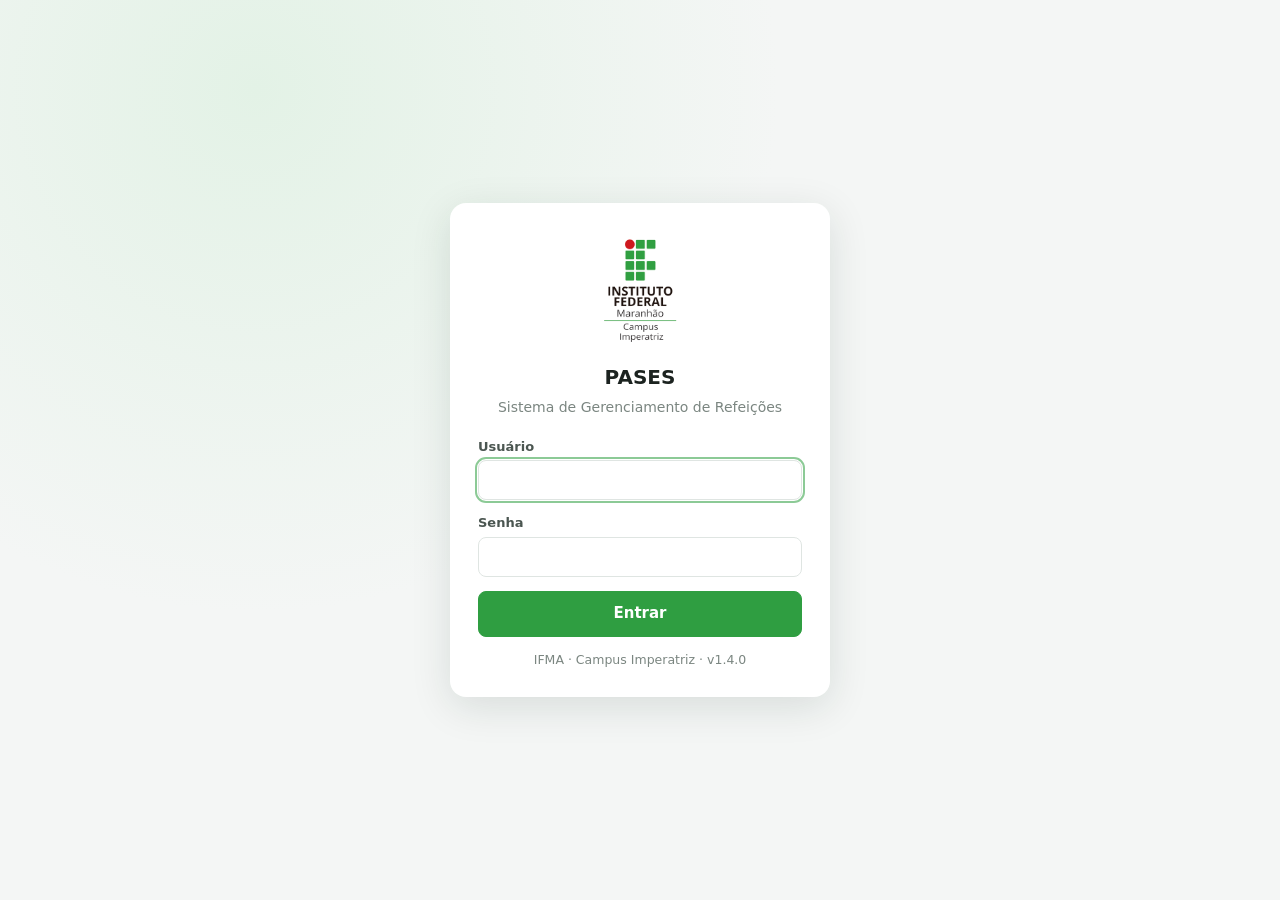
==== index.html @ cff8dca4 "v1.4: páginas e cache" ====
<!doctype html>
<html lang="pt-BR">
<head>
  <meta charset="utf-8">
  <meta name="viewport" content="width=device-width, initial-scale=1">
  <title>PASES · Gerenciamento de Refeições</title>
  <meta name="description" content="Registro de refeições do Programa de Alimentação Estudantil · IFMA Campus Imperatriz">
  <link rel="icon" href="assets/simbolo-ifma.png">
  <link rel="stylesheet" href="css/app.css?v=1.4.0">
  <script src="config.js"></script>
</head>
<body>
  <div id="app"><div class="vazio">Carregando…</div></div>
  <div class="avisos" id="avisos" aria-live="polite"></div>
  <script type="module" src="js/app.js"></script>
</body>
</html>
---- css/app.css ----
/* PASES Refeições · IFMA Campus Imperatriz */
:root {
  --verde: #2f9e41;
  --verde-escuro: #1f7a2f;
  --verde-claro: #e7f5ea;
  --vermelho: #c81a20;
  --vermelho-claro: #fdecec;
  --ambar: #b86e00;
  --ambar-claro: #fff4df;
  --azul: #2563a8;
  --azul-claro: #e8f0fa;
  --tinta: #1c2320;
  --tinta-2: #4b5651;
  --tinta-3: #7b8681;
  --linha: #dfe5e2;
  --fundo: #f4f6f5;
  --cartao: #ffffff;
  --sombra: 0 1px 2px rgba(20, 30, 25, .06), 0 4px 16px rgba(20, 30, 25, .06);
  --raio: 10px;
  --fonte: system-ui, -apple-system, "Segoe UI", Roboto, "Helvetica Neue", Arial, sans-serif;
  --mono: ui-monospace, "Cascadia Mono", Consolas, monospace;
}
* { box-sizing: border-box; }
html, body { margin: 0; height: 100%; }
body { font-family: var(--fonte); color: var(--tinta); background: var(--fundo); font-size: 15px; line-height: 1.45; }
button, input, select, textarea { font: inherit; color: inherit; }
a { color: var(--azul); }
h1, h2, h3 { margin: 0; line-height: 1.2; }
h1 { font-size: 22px; font-weight: 650; }
h2 { font-size: 17px; font-weight: 650; }
h3 { font-size: 15px; font-weight: 650; }
.oculto, [hidden] { display: none !important; }
.btn svg, .pilula svg, .caixa svg, .kpi svg, h2 svg, .nav svg { width: 16px; height: 16px; flex: none; vertical-align: -3px; }
h2 svg { width: 18px; height: 18px; margin-right: 4px; color: var(--verde); }
.mudo { color: var(--tinta-3); }
.pequeno { font-size: 13px; }
.num { font-variant-numeric: tabular-nums; }
.linha-flex { display: flex; gap: 10px; align-items: center; flex-wrap: wrap; }
.espaco { flex: 1; }

/* ------------------------------------------------ botões e campos */
.btn { display: inline-flex; align-items: center; gap: 6px; border: 1px solid var(--linha); background: #fff;
  padding: 8px 14px; border-radius: 8px; cursor: pointer; font-weight: 550; white-space: nowrap; text-decoration: none; color: var(--tinta); }
.btn:hover { border-color: #c4ccc8; background: #fafbfa; }
.btn:disabled { opacity: .5; cursor: not-allowed; }
.btn.primario { background: var(--verde); border-color: var(--verde); color: #fff; }
.btn.primario:hover { background: var(--verde-escuro); }
.btn.perigo { color: var(--vermelho); border-color: #f0c5c6; }
.btn.perigo:hover { background: var(--vermelho-claro); }
.btn.fantasma { border-color: transparent; background: transparent; }
.btn.pequeno { padding: 5px 10px; font-size: 13px; }
.campo { display: flex; flex-direction: column; gap: 4px; min-width: 0; }
.campo > span { font-size: 13px; color: var(--tinta-2); font-weight: 550; }
input[type=text], input[type=password], input[type=date], input[type=time], input[type=number], input[type=search],
input[type=datetime-local], select, textarea {
  border: 1px solid var(--linha); border-radius: 8px; padding: 8px 10px; background: #fff; min-width: 0; width: 100%; }
input:focus, select:focus, textarea:focus, .btn:focus-visible { outline: 2px solid color-mix(in srgb, var(--verde) 55%, transparent); outline-offset: 1px; }
textarea { resize: vertical; min-height: 70px; }
.check { display: inline-flex; gap: 8px; align-items: center; cursor: pointer; }
.grade { display: grid; gap: 12px; grid-template-columns: repeat(auto-fit, minmax(200px, 1fr)); }

/* ------------------------------------------------ layout do painel */
.shell { display: grid; grid-template-columns: 236px 1fr; min-height: 100vh; }
.lateral { background: #fff; border-right: 1px solid var(--linha); padding: 18px 12px; display: flex; flex-direction: column; gap: 4px;
  position: sticky; top: 0; height: 100vh; overflow-y: auto; }
.marca { display: flex; gap: 10px; align-items: center; padding: 0 8px 18px; }
.marca img { width: 34px; height: 36px; object-fit: contain; }
.marca b { display: block; font-size: 16px; letter-spacing: .2px; }
.marca small { color: var(--tinta-3); font-size: 12px; }
.nav a { display: flex; align-items: center; gap: 10px; padding: 9px 10px; border-radius: 8px; color: var(--tinta-2); text-decoration: none; font-weight: 550; }
.nav a:hover { background: var(--fundo); color: var(--tinta); }
.nav a.ativo { background: var(--verde-claro); color: var(--verde-escuro); }
.nav a .contagem { margin-left: auto; background: var(--vermelho); color: #fff; border-radius: 99px; font-size: 11px; padding: 1px 7px; }
.nav svg { width: 18px; height: 18px; flex: none; }
.usuario-box { margin-top: auto; border-top: 1px solid var(--linha); padding: 12px 8px 0; font-size: 13px; }
.usuario-box b { display: block; }
.conteudo { padding: 24px 28px 48px; min-width: 0; }
.cabecalho { display: flex; align-items: flex-end; gap: 12px; flex-wrap: wrap; margin-bottom: 18px; }
.cabecalho p { margin: 4px 0 0; color: var(--tinta-3); }
.cartao { background: var(--cartao); border: 1px solid var(--linha); border-radius: var(--raio); padding: 16px 18px; box-shadow: var(--sombra); }
.cartao + .cartao { margin-top: 16px; }
.cartao > h2 { margin-bottom: 12px; }
.barra-filtros { display: flex; gap: 10px; flex-wrap: wrap; align-items: flex-end; margin-bottom: 14px; }
.barra-filtros .campo { min-width: 150px; }
.menu-movel { display: none; }

@media (max-width: 860px) {
  .shell { grid-template-columns: 1fr; }
  .lateral { position: fixed; inset: 0 30% 0 0; z-index: 50; transform: translateX(-102%); transition: transform .2s; height: 100%; }
  .lateral.aberta { transform: none; box-shadow: 0 0 0 100vmax rgba(0,0,0,.3); }
  .conteudo { padding: 16px 16px 40px; }
  .menu-movel { display: inline-flex; }
}

/* ------------------------------------------------ indicadores */
.kpis { display: grid; gap: 12px; grid-template-columns: repeat(auto-fit, minmax(170px, 1fr)); margin-bottom: 16px; }
.kpi { background: #fff; border: 1px solid var(--linha); border-radius: var(--raio); padding: 14px 16px; }
.kpi span { font-size: 13px; color: var(--tinta-2); }
.kpi b { display: block; font-size: 28px; font-weight: 650; margin-top: 2px; font-variant-numeric: tabular-nums; }
.kpi small { color: var(--tinta-3); font-size: 12px; }
.kpi.kpi-alerta b { color: var(--vermelho); }
.kpi.kpi-aviso b { color: var(--ambar); }

/* ------------------------------------------------ tabelas */
.tabela-wrap { overflow-x: auto; border: 1px solid var(--linha); border-radius: var(--raio); background: #fff; }
table.tabela { width: 100%; border-collapse: collapse; font-size: 14px; }
.tabela th { text-align: left; font-size: 12px; text-transform: uppercase; letter-spacing: .4px; color: var(--tinta-3); font-weight: 650;
  padding: 10px 12px; border-bottom: 1px solid var(--linha); background: #fafbfa; position: sticky; top: 0; cursor: default; white-space: nowrap; }
.tabela th[data-ord] { cursor: pointer; }
.tabela th[data-ord]:hover { color: var(--tinta); }
.tabela td { padding: 9px 12px; border-bottom: 1px solid #eef2f0; vertical-align: top; }
.tabela tr:last-child td { border-bottom: 0; }
.tabela tbody tr.clicavel { cursor: pointer; }
.tabela tbody tr.clicavel:hover td { background: #f7faf8; }
.tabela td.num, .tabela th.num { text-align: right; }
.tabela tr.sem-foto td { background: var(--vermelho-claro); }
.tabela tr.sem-foto td:first-child { box-shadow: inset 4px 0 0 var(--vermelho); }
.tabela tr.excluido td { color: var(--tinta-3); text-decoration: line-through; background: #f7f7f7; }
.vazio { padding: 28px; text-align: center; color: var(--tinta-3); }
.paginacao { display: flex; gap: 8px; align-items: center; justify-content: flex-end; padding: 10px 2px; font-size: 13px; color: var(--tinta-3); }

.selo { display: inline-flex; align-items: center; gap: 4px; font-size: 11.5px; font-weight: 650; padding: 2px 8px; border-radius: 99px; white-space: nowrap;
  background: #eef1f0; color: var(--tinta-2); }
.selo.verde { background: var(--verde-claro); color: var(--verde-escuro); }
.selo.vermelho { background: var(--vermelho); color: #fff; }
.selo.vermelho-suave { background: var(--vermelho-claro); color: var(--vermelho); }
.selo.ambar { background: var(--ambar-claro); color: var(--ambar); }
.selo.azul { background: var(--azul-claro); color: var(--azul); }
.selo svg { width: 12px; height: 12px; }

/* ------------------------------------------------ abas */
.abas { display: flex; gap: 4px; border-bottom: 1px solid var(--linha); margin-bottom: 16px; overflow-x: auto; }
.abas button { border: 0; background: none; padding: 10px 14px; cursor: pointer; font-weight: 600; color: var(--tinta-3); border-bottom: 2px solid transparent; white-space: nowrap; }
.abas button.ativo { color: var(--verde-escuro); border-bottom-color: var(--verde); }

/* ------------------------------------------------ gráficos */
.grafico { width: 100%; height: auto; display: block; overflow: visible; }
.grafico .eixo { stroke: #cfd6d3; stroke-width: 1; }
.grafico .grade-h { stroke: #eef2f0; stroke-width: 1; }
.grafico text { font-size: 11px; fill: var(--tinta-3); font-family: var(--fonte); }
.grafico .barra { fill: var(--verde); }
.grafico .barra.fora { fill: #e0a33a; }
.grafico .barra.lanche { fill: #3b7dd8; }
.grafico .barra:hover { opacity: .8; }
.dica { position: fixed; pointer-events: none; background: var(--tinta); color: #fff; padding: 6px 9px; border-radius: 6px; font-size: 12.5px; z-index: 200;
  transform: translate(-50%, calc(-100% - 10px)); white-space: nowrap; }
.legenda { display: flex; gap: 14px; font-size: 12.5px; color: var(--tinta-2); margin-top: 6px; }
.legenda i { display: inline-block; width: 10px; height: 10px; border-radius: 3px; margin-right: 5px; vertical-align: -1px; }
.duas-col { display: grid; grid-template-columns: 1fr 1fr; gap: 16px; }
@media (max-width: 1000px) { .duas-col { grid-template-columns: 1fr; } }

/* ------------------------------------------------ modal e avisos */
.fundo-modal { position: fixed; inset: 0; background: rgba(15, 22, 18, .45); display: grid; place-items: center; z-index: 100; padding: 16px; }
.modal { background: #fff; border-radius: 14px; width: min(640px, 100%); max-height: calc(100vh - 32px); overflow: auto; box-shadow: 0 20px 60px rgba(0,0,0,.25); }
.modal.largo { width: min(920px, 100%); }
.modal header { padding: 16px 20px; border-bottom: 1px solid var(--linha); display: flex; align-items: center; gap: 10px; position: sticky; top: 0; background: #fff; z-index: 1; }
.modal header h2 { flex: 1; }
.modal .corpo { padding: 18px 20px; display: flex; flex-direction: column; gap: 14px; }
.modal footer { padding: 14px 20px; border-top: 1px solid var(--linha); display: flex; gap: 10px; justify-content: flex-end; position: sticky; bottom: 0; background: #fff; }
.avisos { position: fixed; right: 16px; bottom: 16px; display: flex; flex-direction: column; gap: 8px; z-index: 300; }
.aviso { background: var(--tinta); color: #fff; padding: 11px 16px; border-radius: 10px; box-shadow: var(--sombra); max-width: 380px; font-size: 14px; animation: sobe .2s; }
.aviso.erro { background: var(--vermelho); }
.aviso.ok { background: var(--verde-escuro); }
@keyframes sobe { from { transform: translateY(8px); opacity: 0; } }
.caixa { border-radius: 8px; padding: 10px 12px; font-size: 14px; }
.caixa.info { background: var(--azul-claro); color: #1b4a80; }
.caixa.aviso-caixa { background: var(--ambar-claro); color: #7a4a00; }
.caixa.erro-caixa { background: var(--vermelho-claro); color: #8d1216; }
.caixa.ok-caixa { background: var(--verde-claro); color: var(--verde-escuro); }

/* ------------------------------------------------ fotos */
.fotos-par { display: grid; grid-template-columns: 1fr 1fr; gap: 12px; }
/* ficha do aluno: caixa em pé, para a foto do SUAP (retrato) aparecer inteira */
.ficha-fotos .foto-box { aspect-ratio: 3 / 4; max-height: 50vh; width: 100%; background: #1b2420; color: #cfd8d3; }
.foto-box { background: #eef1f0; border-radius: 10px; aspect-ratio: 4 / 3; display: grid; place-items: center; overflow: hidden; position: relative; color: var(--tinta-3); font-size: 13px; text-align: center; }
.foto-box img { position: absolute; inset: 0; width: 100%; height: 100%; object-fit: contain; }
.foto-box .rotulo { position: absolute; left: 8px; top: 8px; background: rgba(0,0,0,.6); color: #fff; font-size: 11px; padding: 2px 8px; border-radius: 99px; }
.foto-box.sem { background: var(--vermelho-claro); color: var(--vermelho); font-weight: 650; }
.miniatura { width: 38px; height: 38px; border-radius: 8px; object-fit: cover; background: #eef1f0; display: block; }
.cards-faces { display: grid; gap: 14px; grid-template-columns: repeat(auto-fill, minmax(320px, 1fr)); }
.dl { display: grid; grid-template-columns: 150px 1fr; gap: 6px 12px; font-size: 14px; }
.dl dt { color: var(--tinta-3); }
.dl dd { margin: 0; }

/* ------------------------------------------------ login */
.tela-login { min-height: 100vh; display: grid; place-items: center; padding: 16px;
  background: radial-gradient(circle at 20% 10%, #e3f2e6, transparent 40%), var(--fundo); }
.login-cartao { width: min(380px, 100%); background: #fff; border-radius: 16px; padding: 28px; box-shadow: 0 10px 40px rgba(20,40,30,.12); display: flex; flex-direction: column; gap: 14px; }
.login-cartao img { width: 120px; align-self: center; }
.login-cartao h1 { text-align: center; font-size: 20px; }
.login-cartao p { text-align: center; margin: -6px 0 6px; color: var(--tinta-3); font-size: 14px; }

/* ------------------------------------------------ balcão (tela do operador) */
.balcao { height: 100vh; display: grid; grid-template-rows: auto 1fr; background: #0f1512; color: #eef3f0; overflow: hidden; }
.balcao-topo { display: flex; align-items: center; gap: 14px; padding: 10px 16px; background: #161e1a; border-bottom: 1px solid #25302b; flex-wrap: wrap; }
.balcao-topo img { height: 32px; }
.balcao-topo .btn { padding: 7px 10px; font-size: 13px; }
@media (max-width: 1500px) { .balcao-topo { gap: 6px; padding: 8px 10px; } .balcao-topo .relogio { font-size: 22px; } .balcao-topo .pilula { font-size: 11.5px; padding: 4px 8px; } .balcao-topo .btn { padding: 6px 8px; font-size: 12.5px; } .balcao-topo .titulo small { display: none; } }
.balcao-topo .titulo b { display: block; font-size: 16px; }
.balcao-topo .titulo small { color: #9fb0a8; font-size: 12px; }
.relogio { font-size: 26px; font-weight: 650; font-variant-numeric: tabular-nums; letter-spacing: .5px; }
.pilula { display: inline-flex; align-items: center; gap: 6px; padding: 5px 11px; border-radius: 99px; font-size: 13px; font-weight: 650; background: #25302b; color: #cfe0d7; }
.pilula.ok { background: #1d4d2a; color: #b7f0c5; }
.pilula.aviso { background: #5a3d0a; color: #ffd98f; }
.pilula.erro { background: #5c1618; color: #ffc1c3; }
.pilula i { width: 8px; height: 8px; border-radius: 50%; background: currentColor; display: inline-block; }
.balcao .btn { background: #202a25; border-color: #2e3a34; color: #e6eee9; }
.balcao .btn:hover { background: #2a3630; }
.balcao .btn.primario { background: var(--verde); border-color: var(--verde); color: #fff; }
.balcao-corpo { display: grid; grid-template-columns: minmax(0, 1.5fr) minmax(340px, 1fr); gap: 16px; padding: 16px; min-height: 0; }
.camera-area { position: relative; background: #000; border-radius: 14px; overflow: hidden; display: grid; place-items: center; min-height: 0; }
.camera-area video { width: 100%; height: 100%; object-fit: contain; }
.camera-area video.espelho, .camera-area canvas.espelho { transform: scaleX(-1); }
.camera-area canvas.sobreposicao { position: absolute; inset: 0; width: 100%; height: 100%; pointer-events: none; }
.camera-status { position: absolute; left: 14px; bottom: 14px; right: 14px; display: flex; gap: 8px; flex-wrap: wrap; }
.camera-falha { position: absolute; inset: 0; display: grid; place-items: center; text-align: center; padding: 24px; background: #1a1112; color: #ffc1c3; }
.camera-falha b { font-size: 22px; display: block; margin-bottom: 8px; }
.painel-direito { display: flex; flex-direction: column; gap: 14px; min-height: 0; }
.caixa-escura { background: #161e1a; border: 1px solid #25302b; border-radius: 14px; padding: 16px; }
.mensagem-balcao { font-size: 20px; font-weight: 650; min-height: 58px; }
.mensagem-balcao small { display: block; font-size: 14px; font-weight: 500; color: #9fb0a8; margin-top: 4px; }
.cpf-visor { font-family: var(--mono); font-size: 34px; letter-spacing: 2px; text-align: center; padding: 12px; border-radius: 10px; background: #0b100d; border: 1px solid #2e3a34; min-height: 66px; }
.tipos { display: grid; grid-template-columns: 1fr 1fr; gap: 10px; margin-top: 10px; }
.tipos button { padding: 16px 8px; font-size: 20px; font-weight: 700; border-radius: 12px; border: 2px solid #3a4a42; background: #202a25; color: #eef3f0; cursor: pointer; }
.tipos button b { display: inline-block; min-width: 30px; padding: 0 6px; margin-right: 6px; border: 2px solid currentColor; border-radius: 8px; }
.tipos button:hover { background: #2a3630; }
.tipos button.sel { background: var(--verde); border-color: #b7f0c5; box-shadow: 0 0 0 3px rgba(47,158,65,.35); }
.teclado { display: grid; grid-template-columns: repeat(3, 1fr); gap: 8px; margin-top: 10px; }
.teclado button { padding: 14px 0; font-size: 22px; font-weight: 650; border-radius: 10px; border: 1px solid #2e3a34; background: #202a25; color: #eef3f0; cursor: pointer; }
.teclado button:hover { background: #2a3630; }
.teclado button.ok { background: var(--verde); border-color: var(--verde); }
.teclado button.apagar { font-size: 16px; }
.ultimos { flex: 1; min-height: 0; overflow: auto; }
.ultimos ul { list-style: none; margin: 0; padding: 0; }
.ultimos li { display: flex; gap: 10px; align-items: center; padding: 7px 0; border-bottom: 1px solid #222c27; font-size: 14px; }
.ultimos li .hora { font-variant-numeric: tabular-nums; color: #9fb0a8; width: 46px; }
.ultimos li .nome { flex: 1; min-width: 0; overflow: hidden; text-overflow: ellipsis; white-space: nowrap; }
.ultimos li.sem-foto { color: #ffb4b7; }
.resultado-overlay { position: absolute; inset: 0; display: grid; place-items: center; background: rgba(8, 12, 10, .82); z-index: 5; padding: 20px; }
.resultado-cartao { background: #fff; color: var(--tinta); border-radius: 18px; padding: 26px 30px; width: min(620px, 100%); text-align: center; box-shadow: 0 30px 80px rgba(0,0,0,.5); }
.resultado-cartao .icone { width: 72px; height: 72px; border-radius: 50%; display: grid; place-items: center; margin: 0 auto 12px; color: #fff; }
.resultado-cartao .icone svg { width: 40px; height: 40px; }
.resultado-cartao.ok .icone { background: var(--verde); }
.resultado-cartao.erro .icone { background: var(--vermelho); }
.resultado-cartao.aviso .icone { background: var(--ambar); }
.resultado-cartao h2 { font-size: 26px; }
.resultado-cartao p { font-size: 17px; color: var(--tinta-2); margin: 8px 0 0; }
.resultado-cartao .fotos-par { margin-top: 16px; }
@media (max-width: 900px) { .balcao-corpo { grid-template-columns: 1fr; overflow: auto; } .camera-area { min-height: 300px; } }

/* ------------------------------------------------ impressão */
@media print {
  .lateral, .barra-filtros, .abas, .nao-imprimir, .btn { display: none !important; }
  .shell { display: block; }
  .conteudo { padding: 0; }
  .cartao { box-shadow: none; break-inside: avoid; }
  body { background: #fff; }
  .so-impressao { display: block !important; }
}
.so-impressao { display: none; }

/* v1.4: modalidade do aluno no balcão e pedido de troca */
.modalidade-balcao { margin-top: 10px; padding: 12px 14px; border-radius: 12px; font-size: 24px; font-weight: 800; text-align: center; border: 2px solid #b7f0c5; background: var(--verde); color: #fff; }
.modalidade-balcao.lanche { background: #3b7dd8; border-color: #c4dcff; }
.modalidade-balcao small { display: block; font-size: 12px; font-weight: 600; opacity: .85; text-transform: uppercase; letter-spacing: .5px; }
.lista-busca { display: grid; gap: 4px; margin: 4px 0; }
.item-busca { text-align: left; padding: 8px 10px; border: 1px solid var(--linha, #dfe6e1); border-radius: 8px; background: #fff; cursor: pointer; font: inherit; }
.item-busca:hover { background: #eef6f0; }
.troca-seta { font-weight: 700; color: var(--tinta-2, #55625b); }
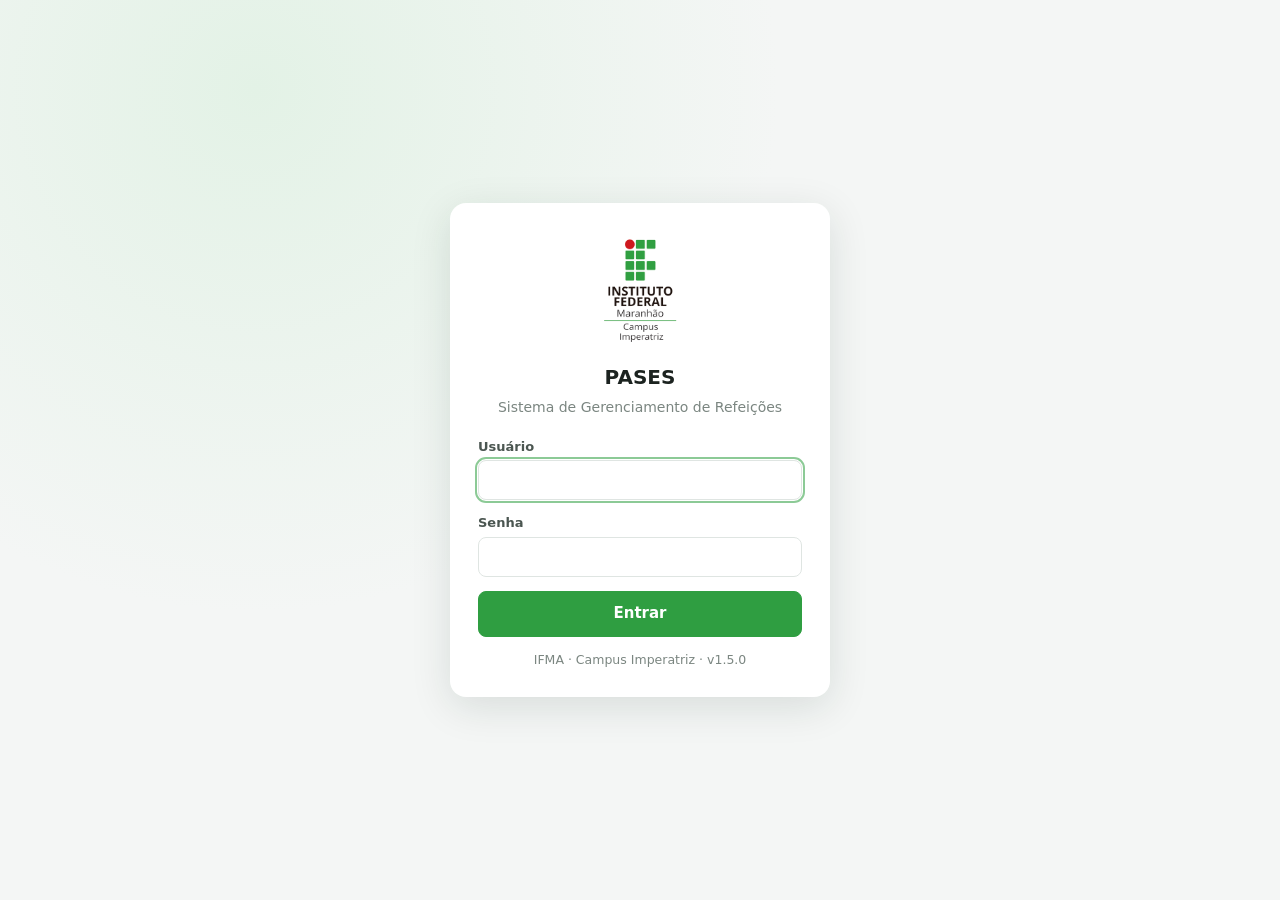
==== commit 7fe4ce42: "v1.5: cache" ====
--- a/index.html
+++ b/index.html
@@ -6,7 +6,7 @@
   <title>PASES · Gerenciamento de Refeições</title>
   <meta name="description" content="Registro de refeições do Programa de Alimentação Estudantil · IFMA Campus Imperatriz">
   <link rel="icon" href="assets/simbolo-ifma.png">
-  <link rel="stylesheet" href="css/app.css?v=1.4.0">
+  <link rel="stylesheet" href="css/app.css?v=1.5.0">
   <script src="config.js"></script>
 </head>
 <body>
--- a/css/app.css
+++ b/css/app.css
@@ -267,3 +267,10 @@
 .item-busca { text-align: left; padding: 8px 10px; border: 1px solid var(--linha, #dfe6e1); border-radius: 8px; background: #fff; cursor: pointer; font: inherit; }
 .item-busca:hover { background: #eef6f0; }
 .troca-seta { font-weight: 700; color: var(--tinta-2, #55625b); }
+/* v1.5: indicador de conexão clicável no balcão */
+button.pilula.clicavel { border: 0; cursor: pointer; font: inherit; font-size: 13px; font-weight: 650; }
+button.pilula.clicavel:hover { filter: brightness(1.2); }
+.pilula.clicavel svg { width: 14px; height: 14px; opacity: .85; }
+.pilula.verificando svg { animation: gira .8s linear infinite; }
+@keyframes gira { to { transform: rotate(360deg); } }
+.tabela td.sel, .tabela th.sel { width: 28px; text-align: center; }
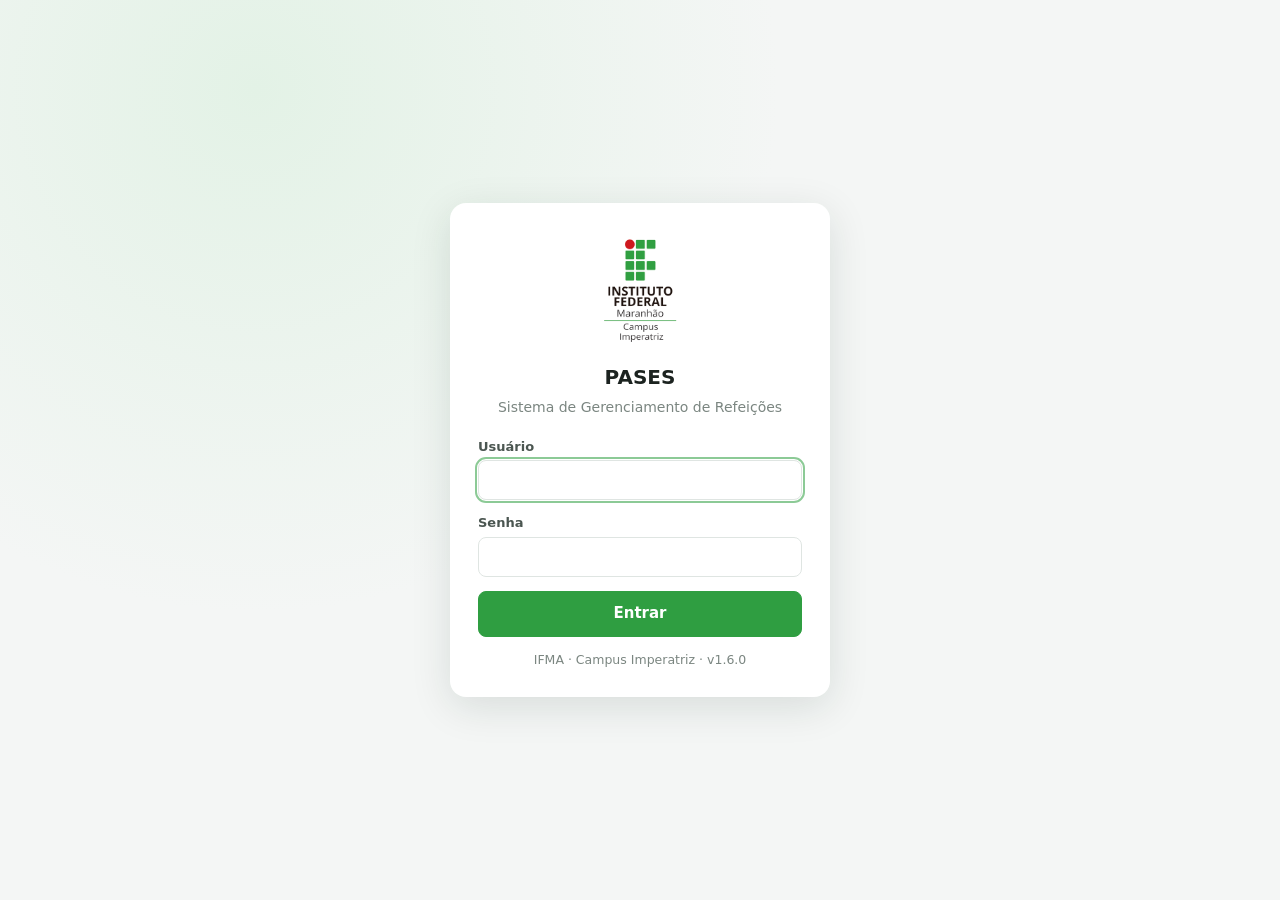
==== commit a15fe9d4: "v1.6: páginas e cache" ====
--- a/index.html
+++ b/index.html
@@ -6,7 +6,7 @@
   <title>PASES · Gerenciamento de Refeições</title>
   <meta name="description" content="Registro de refeições do Programa de Alimentação Estudantil · IFMA Campus Imperatriz">
   <link rel="icon" href="assets/simbolo-ifma.png">
-  <link rel="stylesheet" href="css/app.css?v=1.5.0">
+  <link rel="stylesheet" href="css/app.css?v=1.6.0">
   <script src="config.js"></script>
 </head>
 <body>
--- a/css/app.css
+++ b/css/app.css
@@ -274,3 +274,20 @@
 .pilula.verificando svg { animation: gira .8s linear infinite; }
 @keyframes gira { to { transform: rotate(360deg); } }
 .tabela td.sel, .tabela th.sel { width: 28px; text-align: center; }
+/* v1.6: balcão espelha a tela do aluno; teclado numérico em janela flutuante */
+.balcao.balcao-espelho { display: flex; flex-direction: column; height: 100vh; }
+.balcao-status { display: flex; align-items: center; gap: 12px; padding: 6px 16px; min-height: 34px; background: #111a15; border-bottom: 1px solid #26312b; color: #cfe0d7; font-size: 14px; }
+.balcao-status small { color: #a9b8b0; margin-left: 8px; }
+.balcao-status .caixa { margin: 0 0 0 auto; padding: 4px 10px; }
+.balcao-corpo-espelho { position: relative; flex: 1; min-height: 0; }
+.balcao-corpo-espelho iframe { position: absolute; inset: 0; width: 100%; height: 100%; border: 0; background: #0c120f; }
+.balcao-corpo-espelho .camera-falha { position: absolute; top: 12px; left: 50%; transform: translateX(-50%); z-index: 5; }
+.video-oculto { position: fixed; right: 0; bottom: 0; width: 4px; height: 4px; opacity: 0.01; pointer-events: none; }
+.teclado-pop { position: absolute; right: 18px; bottom: 18px; z-index: 6; width: 300px; background: #151d19; border: 1px solid #36443d; border-radius: 16px; padding: 12px; box-shadow: 0 12px 40px rgba(0,0,0,.5); }
+.teclado-pop .cpf-visor { margin-bottom: 8px; min-height: 44px; }
+.teclado-pop .teclado button { padding: 12px 0; font-size: 22px; }
+.balcao .btn.ativo { background: #2f9e41; color: #fff; border-color: #2f9e41; }
+.lista-hoje { list-style: none; margin: 0; padding: 0; max-height: 60vh; overflow: auto; }
+.lista-hoje li { display: flex; gap: 8px; align-items: center; padding: 6px 0; border-bottom: 1px solid var(--linha, #e3e8e5); }
+.lista-hoje .hora { font-variant-numeric: tabular-nums; font-weight: 700; min-width: 48px; }
+.lista-hoje .nome { flex: 1; }
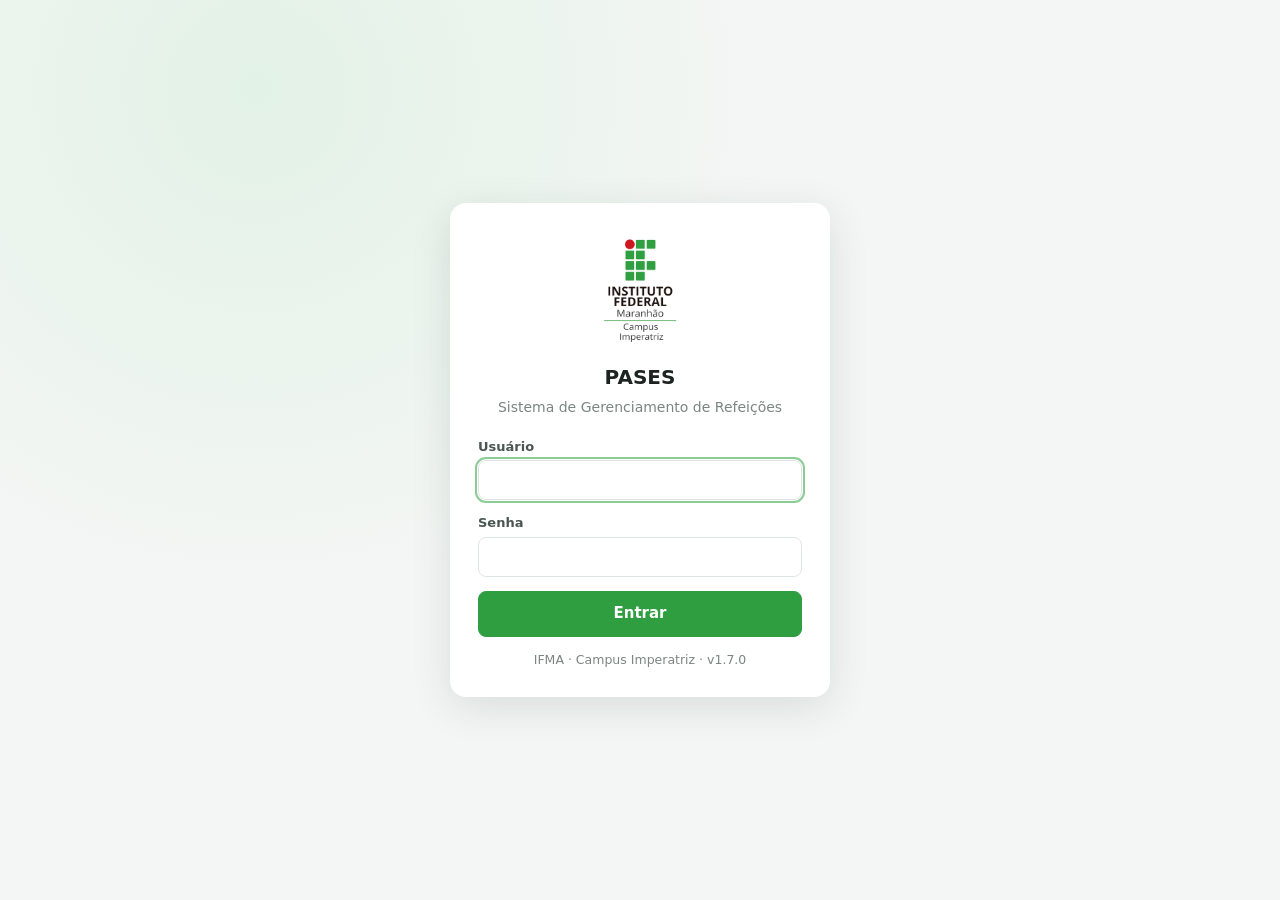
==== commit 50d02e47: "v1.7: páginas e cache" ====
--- a/index.html
+++ b/index.html
@@ -6,7 +6,7 @@
   <title>PASES · Gerenciamento de Refeições</title>
   <meta name="description" content="Registro de refeições do Programa de Alimentação Estudantil · IFMA Campus Imperatriz">
   <link rel="icon" href="assets/simbolo-ifma.png">
-  <link rel="stylesheet" href="css/app.css?v=1.6.0">
+  <link rel="stylesheet" href="css/app.css?v=1.7.0">
   <script src="config.js"></script>
 </head>
 <body>
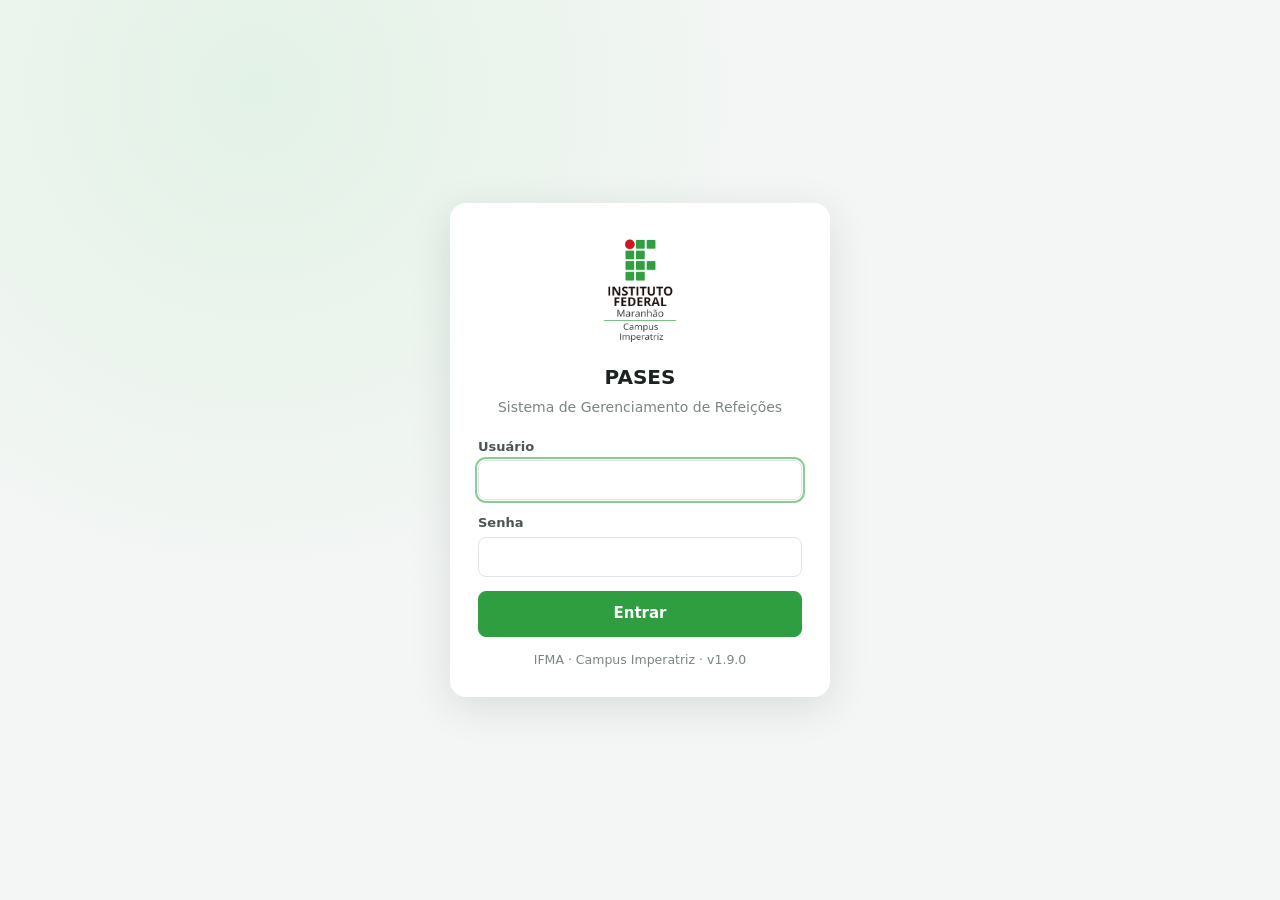
==== commit 45ae3e58: "v1.9: tela do aluno com escolha 1/2, cache v1.9" ====
--- a/index.html
+++ b/index.html
@@ -6,7 +6,7 @@
   <title>PASES · Gerenciamento de Refeições</title>
   <meta name="description" content="Registro de refeições do Programa de Alimentação Estudantil · IFMA Campus Imperatriz">
   <link rel="icon" href="assets/simbolo-ifma.png">
-  <link rel="stylesheet" href="css/app.css?v=1.7.0">
+  <link rel="stylesheet" href="css/app.css?v=1.9.0">
   <script src="config.js"></script>
 </head>
 <body>
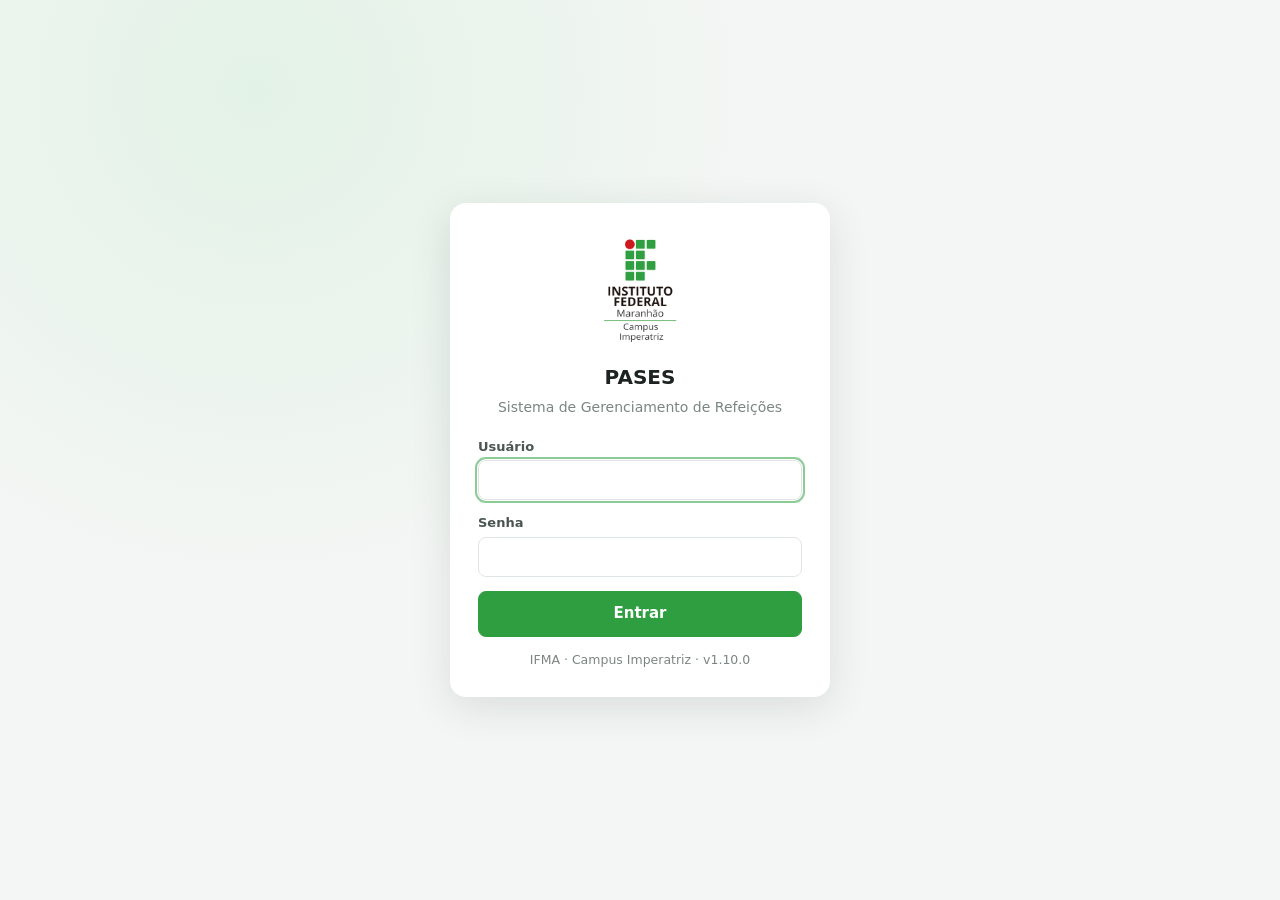
==== commit d3b26598: "v1.10: cache" ====
--- a/index.html
+++ b/index.html
@@ -6,7 +6,7 @@
   <title>PASES · Gerenciamento de Refeições</title>
   <meta name="description" content="Registro de refeições do Programa de Alimentação Estudantil · IFMA Campus Imperatriz">
   <link rel="icon" href="assets/simbolo-ifma.png">
-  <link rel="stylesheet" href="css/app.css?v=1.9.0">
+  <link rel="stylesheet" href="css/app.css?v=1.10.0">
   <script src="config.js"></script>
 </head>
 <body>
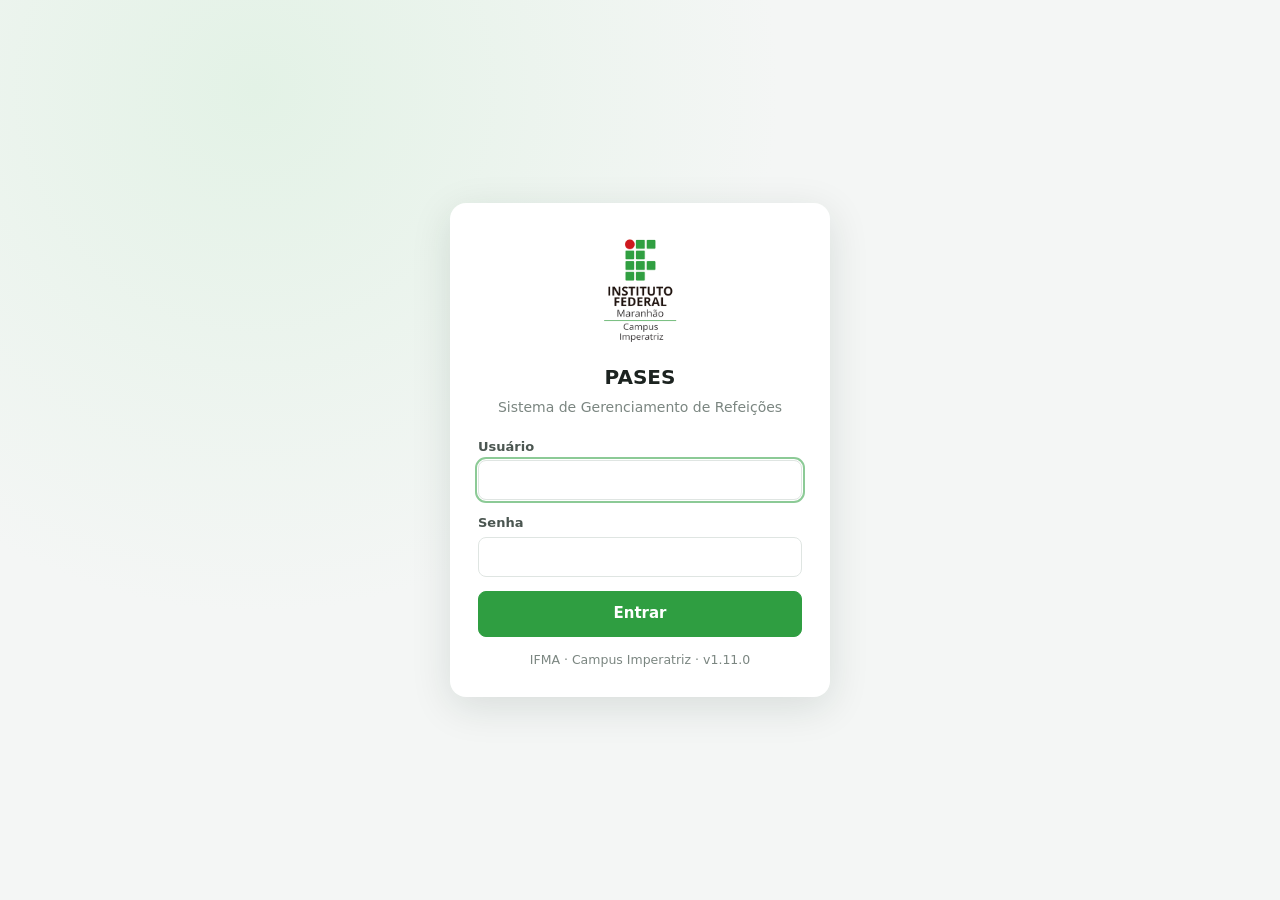
==== commit 7a57ef60: "v1.11: cache e tela do aluno" ====
--- a/index.html
+++ b/index.html
@@ -6,7 +6,7 @@
   <title>PASES · Gerenciamento de Refeições</title>
   <meta name="description" content="Registro de refeições do Programa de Alimentação Estudantil · IFMA Campus Imperatriz">
   <link rel="icon" href="assets/simbolo-ifma.png">
-  <link rel="stylesheet" href="css/app.css?v=1.10.0">
+  <link rel="stylesheet" href="css/app.css?v=1.11.0">
   <script src="config.js"></script>
 </head>
 <body>
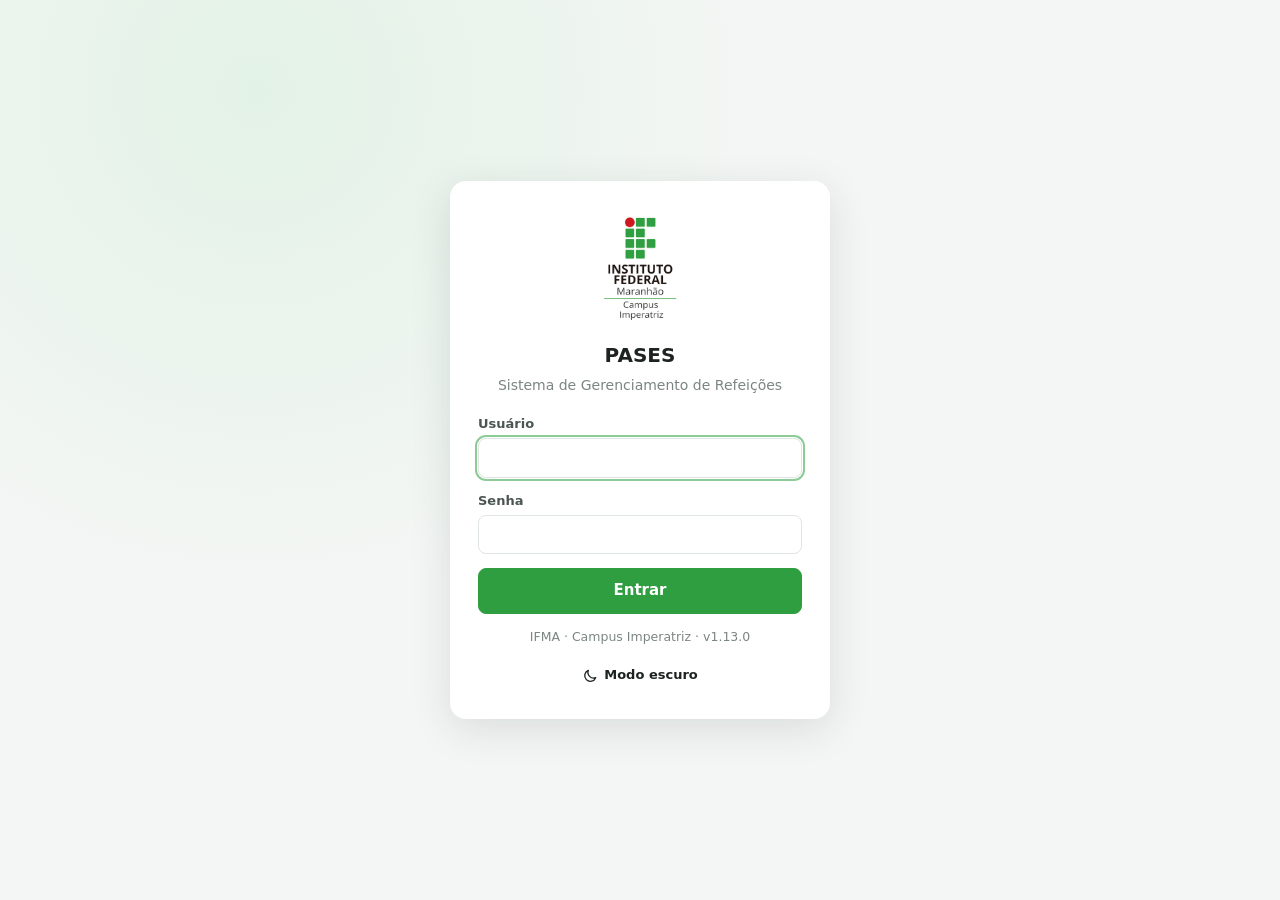
==== commit be86fd00: "v1.13.0: index com tema aplicado antes de desenhar e css novo" ====
--- a/index.html
+++ b/index.html
@@ -2,11 +2,16 @@
 <html lang="pt-BR">
 <head>
   <meta charset="utf-8">
-  <meta name="viewport" content="width=device-width, initial-scale=1">
+  <meta name="viewport" content="width=device-width, initial-scale=1, viewport-fit=cover">
+  <meta name="theme-color" content="#f4f6f5">
   <title>PASES · Gerenciamento de Refeições</title>
   <meta name="description" content="Registro de refeições do Programa de Alimentação Estudantil · IFMA Campus Imperatriz">
   <link rel="icon" href="assets/simbolo-ifma.png">
-  <link rel="stylesheet" href="css/app.css?v=1.11.0">
+  <script>
+    // aplica o tema antes de desenhar a página, para não piscar em claro quando a escolha é o modo escuro
+    try { var t = localStorage.getItem('pases_tema') || (matchMedia('(prefers-color-scheme: dark)').matches ? 'escuro' : 'claro'); document.documentElement.dataset.tema = t; } catch (e) {}
+  </script>
+  <link rel="stylesheet" href="css/app.css?v=1.13.0">
   <script src="config.js"></script>
 </head>
 <body>
--- a/css/app.css
+++ b/css/app.css
@@ -291,3 +291,108 @@
 .lista-hoje li { display: flex; gap: 8px; align-items: center; padding: 6px 0; border-bottom: 1px solid var(--linha, #e3e8e5); }
 .lista-hoje .hora { font-variant-numeric: tabular-nums; font-weight: 700; min-width: 48px; }
 .lista-hoje .nome { flex: 1; }
+
+/* ================================================================ v1.13: tema claro/escuro e celular
+   O tema fica em <html data-tema="claro|escuro"> (botão no menu e na tela de login).
+   O balcão tem cores próprias e não muda com o tema. */
+:root { --superficie: #ffffff; --superficie-2: #fafbfa; --linha-suave: #eef2f0; --neutro: #eef1f0; color-scheme: light; }
+:root[data-tema=escuro] {
+  color-scheme: dark;
+  --verde: #37ad4d; --verde-escuro: #8fe0a0; --verde-claro: #16301c;
+  --vermelho: #ff7b7f; --vermelho-claro: #3b1b1c;
+  --ambar: #f2b955; --ambar-claro: #3a2c10;
+  --azul: #86b8f2; --azul-claro: #15283e;
+  --tinta: #e9efeb; --tinta-2: #bcc8c1; --tinta-3: #8f9b94;
+  --linha: #2c3731; --fundo: #0f1512; --cartao: #18201c;
+  --superficie: #18201c; --superficie-2: #1e2823; --linha-suave: #242d28; --neutro: #27312c;
+  --sombra: 0 1px 2px rgba(0, 0, 0, .45), 0 4px 16px rgba(0, 0, 0, .3);
+}
+.legenda { flex-wrap: wrap; }
+.usuario-box .btn svg { width: 15px; height: 15px; }
+
+/* superfícies que eram brancas fixas */
+[data-tema=escuro] :is(.shell, .fundo-modal, .tela-login) :is(.lateral, .kpi, .tabela-wrap, .modal, .modal header, .modal footer, .login-cartao, .item-busca) { background: var(--superficie); }
+[data-tema=escuro] .tela-login { background: radial-gradient(circle at 20% 10%, #15301c, transparent 40%), var(--fundo); }
+[data-tema=escuro] :is(.shell, .fundo-modal, .tela-login) .btn:not(.primario):not(.fantasma) { background: var(--superficie-2); border-color: var(--linha); color: var(--tinta); }
+[data-tema=escuro] :is(.shell, .fundo-modal, .tela-login) .btn:not(.primario):not(.fantasma):hover { background: #28332d; border-color: #414e47; }
+[data-tema=escuro] :is(.shell, .fundo-modal, .tela-login) .btn.fantasma { color: var(--tinta-2); }
+[data-tema=escuro] :is(.shell, .fundo-modal, .tela-login) .btn.fantasma:hover { color: var(--tinta); }
+[data-tema=escuro] :is(.shell, .fundo-modal, .tela-login) .btn.perigo:not(.primario) { color: var(--vermelho); border-color: #5c2c2e; }
+[data-tema=escuro] :is(.shell, .fundo-modal, .tela-login) .btn.perigo:not(.primario):hover { background: var(--vermelho-claro); }
+[data-tema=escuro] :is(.shell, .fundo-modal, .tela-login) .btn.primario { color: #fff; }
+[data-tema=escuro] :is(.shell, .fundo-modal, .tela-login) .btn.primario:hover { background: #2f9e41; }
+[data-tema=escuro] :is(.shell, .fundo-modal, .tela-login) :is(input[type=text], input[type=password], input[type=date], input[type=time], input[type=number], input[type=search], input[type=datetime-local], select, textarea) { background: #111814; border-color: var(--linha); color: var(--tinta); }
+[data-tema=escuro] :is(.shell, .fundo-modal) .nav a:hover { background: var(--superficie-2); }
+[data-tema=escuro] :is(.shell, .fundo-modal) .nav a .contagem,
+[data-tema=escuro] :is(.shell, .fundo-modal) .selo.vermelho { background: #c81a20; color: #fff; }
+[data-tema=escuro] :is(.shell, .fundo-modal) .selo:not(.verde):not(.vermelho):not(.vermelho-suave):not(.ambar):not(.azul) { background: var(--neutro); }
+[data-tema=escuro] :is(.shell, .fundo-modal) .tabela th { background: var(--superficie-2); }
+[data-tema=escuro] :is(.shell, .fundo-modal) .tabela td { border-bottom-color: var(--linha-suave); }
+[data-tema=escuro] :is(.shell, .fundo-modal) .tabela tbody tr.clicavel:hover td { background: #202a25; }
+[data-tema=escuro] :is(.shell, .fundo-modal) .tabela tr.excluido td { background: #1b211e; }
+[data-tema=escuro] :is(.shell, .fundo-modal) .grafico .eixo { stroke: #414e47; }
+[data-tema=escuro] :is(.shell, .fundo-modal) .grafico .grade-h { stroke: #28322d; }
+[data-tema=escuro] :is(.shell, .fundo-modal) .foto-box:not(.sem), [data-tema=escuro] :is(.shell, .fundo-modal) .miniatura { background: #222c27; }
+[data-tema=escuro] :is(.shell, .fundo-modal) .item-busca:hover { background: #202a25; }
+[data-tema=escuro] :is(.shell, .fundo-modal, .tela-login) .caixa.info { color: #c2dbf8; }
+[data-tema=escuro] :is(.shell, .fundo-modal, .tela-login) .caixa.aviso-caixa { color: #f5d596; }
+[data-tema=escuro] :is(.shell, .fundo-modal, .tela-login) .caixa.erro-caixa { color: #ffc0c2; }
+[data-tema=escuro] .dica { background: #e9efeb; color: #0f1512; }
+[data-tema=escuro] .aviso { background: #2b352f; color: #fff; }
+[data-tema=escuro] .aviso.erro { background: #a8191e; }
+[data-tema=escuro] .aviso.ok { background: #1f7a2f; }
+/* o cartão de resultado do balcão é sempre claro: mantém a tinta escura mesmo com o tema escuro ligado */
+[data-tema=escuro] .balcao .resultado-cartao { --tinta: #1c2320; --tinta-2: #4b5651; --tinta-3: #7b8681; --vermelho: #c81a20; --ambar: #b86e00; --verde: #2f9e41; }
+
+/* ---------------------------------------------------------------- celular */
+@media (max-width: 860px) {
+  body { font-size: 14.5px; }
+  h1 { font-size: 19px; }
+  h2 { font-size: 16px; }
+  .lateral { inset: 0 auto 0 0; width: min(290px, 84vw); padding-bottom: calc(18px + env(safe-area-inset-bottom)); }
+  .conteudo { padding: 12px 12px calc(40px + env(safe-area-inset-bottom)); }
+  .cabecalho { align-items: center; gap: 10px; margin-bottom: 12px; }
+  .cabecalho > div:not(.linha-flex) { flex: 1; min-width: 0; }
+  .cabecalho p { font-size: 12.5px; display: -webkit-box; -webkit-line-clamp: 2; -webkit-box-orient: vertical; overflow: hidden; }
+  .cabecalho .linha-flex { width: 100%; gap: 8px; }
+  .cabecalho .linha-flex .btn { flex: 1 1 auto; justify-content: center; }
+  .menu-movel { padding: 9px 11px; }
+  .kpis { grid-template-columns: repeat(2, minmax(0, 1fr)); gap: 8px; }
+  .kpi { padding: 10px 12px; }
+  .kpi b { font-size: 21px; white-space: normal; overflow-wrap: anywhere; }
+  .conteudo .fin .kpis { grid-template-columns: repeat(2, minmax(0, 1fr)); }
+  .conteudo .fin .kpi b { font-size: 18px; white-space: normal; }
+  .barra-filtros { gap: 8px; }
+  .barra-filtros .campo { min-width: 0; flex: 1 1 140px; }
+  .barra-filtros > .linha-flex { flex: 1 1 100%; }
+  .barra-filtros > .linha-flex .campo { flex: 1 1 140px; }
+  .barra-filtros .btn { flex: 1 1 auto; justify-content: center; }
+  /* 16px evita o zoom automático do iPhone ao tocar num campo */
+  input[type=text], input[type=password], input[type=date], input[type=time], input[type=number], input[type=search], input[type=datetime-local], select, textarea { font-size: 16px; }
+  .cartao { padding: 12px; overflow-x: auto; -webkit-overflow-scrolling: touch; }
+  .cartao + .cartao { margin-top: 12px; }
+  /* gráficos mantêm tamanho legível e rolam para o lado dentro do cartão */
+  .grafico { min-width: 540px; }
+  table.tabela { font-size: 13px; }
+  .tabela th { padding: 8px; font-size: 11px; }
+  .tabela td { padding: 7px 8px; }
+  .abas { margin-bottom: 12px; }
+  .abas button { padding: 9px 11px; }
+  .fundo-modal { padding: 8px; align-items: end; }
+  .modal, .modal.largo { width: 100%; max-height: calc(100vh - 16px); max-height: calc(100dvh - 16px); border-radius: 14px 14px 10px 10px; }
+  .modal header, .modal .corpo, .modal footer { padding-left: 14px; padding-right: 14px; }
+  .modal footer { flex-wrap: wrap; }
+  .modal footer .btn { flex: 1 1 auto; justify-content: center; }
+  .dl { grid-template-columns: 112px 1fr; }
+  .cards-faces { grid-template-columns: 1fr; }
+  .avisos { left: 12px; right: 12px; bottom: calc(12px + env(safe-area-inset-bottom)); }
+  .aviso { max-width: none; }
+  .fin-nav h2 { font-size: 14.5px; }
+  .fin-seg button { padding: 7px 10px; }
+  .paginacao { flex-wrap: wrap; justify-content: center; }
+  .login-cartao { padding: 22px 18px; }
+}
+@media (max-width: 420px) {
+  .fotos-par { gap: 8px; }
+  .kpi span { font-size: 12px; }
+}
